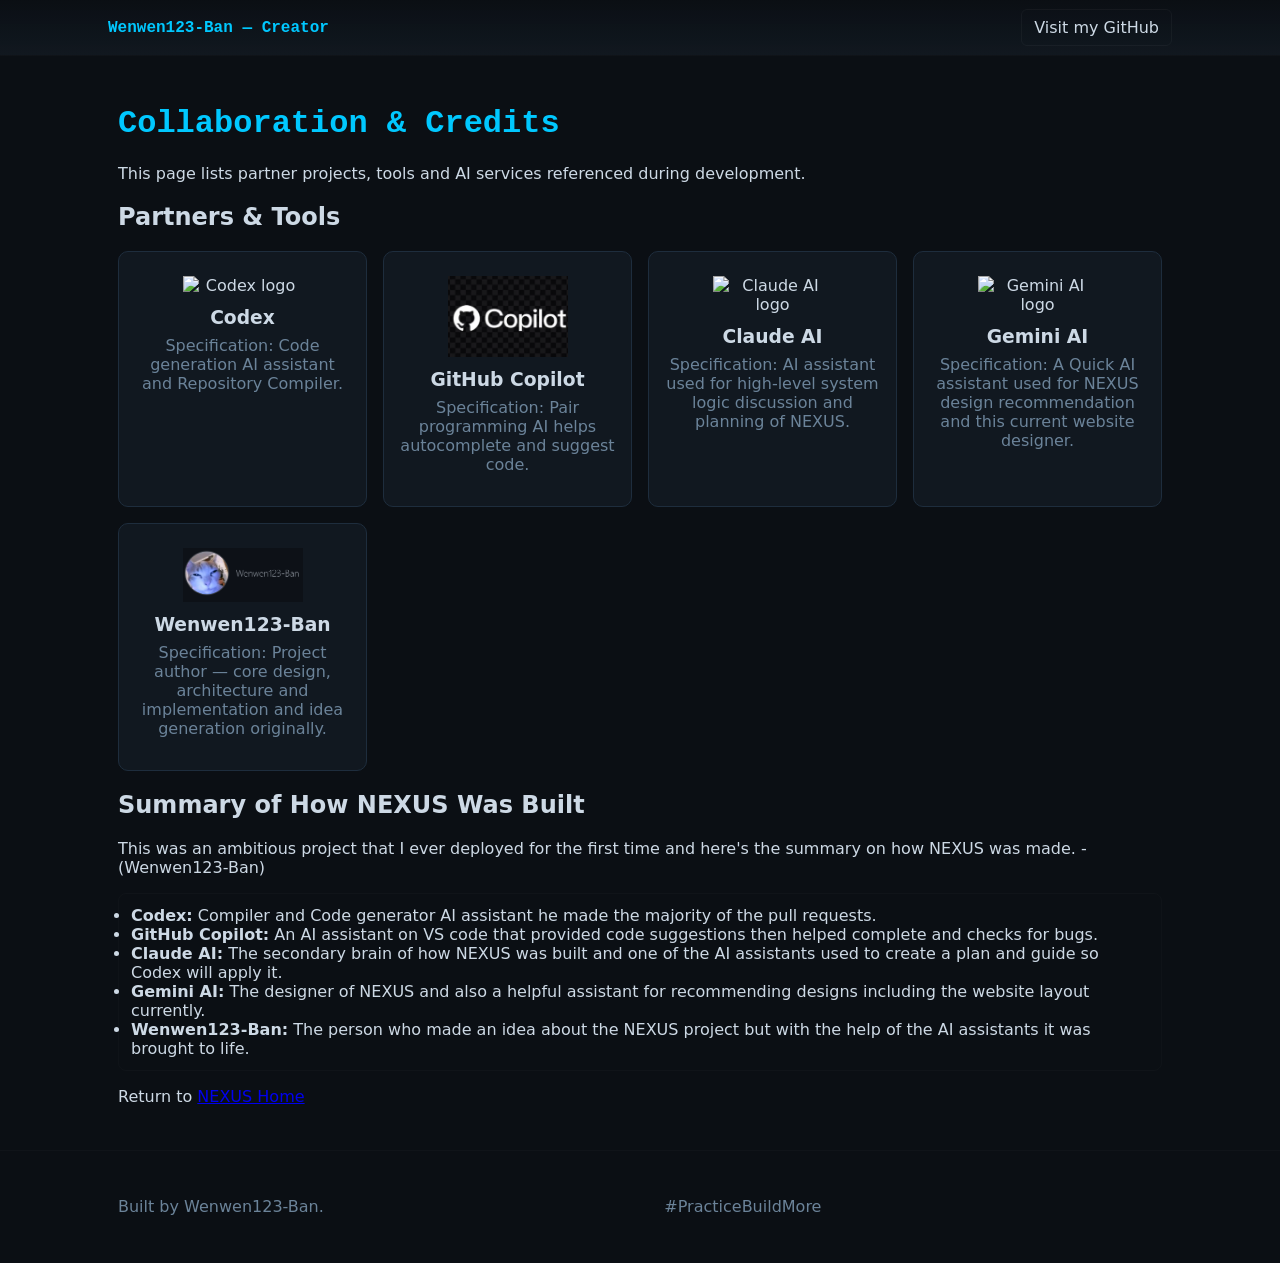
==== docs/collaboration.html @ e73317d1 ""NEW"" ====
<!doctype html>
<html lang="en">
<head>
  <meta charset="utf-8" />
  <meta name="viewport" content="width=device-width,initial-scale=1" />
  <title>Collaboration — NEXUS Credits</title>
  <link rel="stylesheet" href="style.css">
</head>
<body>
  <header class="collab-header">
    <div class="container">
      <div class="name-tag">Wenwen123-Ban — Creator</div>
      <div class="profile-link"><a href="https://github.com/YOUR_GITHUB_USERNAME" target="_blank" rel="noopener">Visit my GitHub</a></div>
    </div>
  </header>

  <main class="container collab-main">
    <h1>Collaboration & Credits</h1>
    <p class="muted">This page lists partner projects, tools and AI services referenced during development.</p>

    <section class="partners">
      <h2>Partners & Tools</h2>
      <div class="partner-grid">
        <div class="partner-card">
          <img src="assets/codex.png" alt="Codex logo">
          <h3>Codex</h3>
          <p class="spec">Specification: <span class="spec-text">Code generation AI assistant and Repository Compiler.</span></p>
        </div>

        <div class="partner-card">
          <img src="assets/Copilot.png" alt="GitHub Copilot logo">
          <h3>GitHub Copilot</h3>
          <p class="spec">Specification: <span class="spec-text">Pair programming AI helps autocomplete and suggest code.</span></p>
        </div>

        <div class="partner-card">
          <img src="assets/claude.png" alt="Claude AI logo">
          <h3>Claude AI</h3>
          <p class="spec">Specification: <span class="spec-text">AI assistant used for high-level system logic discussion and planning of NEXUS.</span></p>
        </div>

        <div class="partner-card">
          <img src="assets/gemini.png" alt="Gemini AI logo">
          <h3>Gemini AI</h3>
          <p class="spec">Specification: <span class="spec-text">A Quick AI assistant used for NEXUS design recommendation and this current website designer.</span></p>
        </div>

        <div class="partner-card">
          <img src="assets/Wenwen123-Ban.png" alt="Creator logo">
          <h3>Wenwen123-Ban</h3>
          <p class="spec">Specification: <span class="spec-text">Project author — core design, architecture and implementation and idea generation originally.</span></p>
        </div>
      </div>
    </section>

    <section class="spec-area">
      <h2>Summary of How NEXUS Was Built</h2>
      <p class="muted">This was an ambitious project that I ever deployed for the first time and here's the summary on how NEXUS was made. - (Wenwen123-Ban) </p>
      <ul class="spec-list">
        <li><strong>Codex:</strong> <span id="spec-codex">Compiler and Code generator AI assistant he made the majority of the pull requests.</span></li>
        <li><strong>GitHub Copilot:</strong> <span id="spec-copilot">An AI assistant on VS code that provided code suggestions then helped complete and checks for bugs.</span></li>
        <li><strong>Claude AI:</strong> <span id="spec-claude">The secondary brain of how NEXUS was built and one of the AI assistants used to create a plan and guide so Codex will apply it.</span></li>
        <li><strong>Gemini AI:</strong> <span id="spec-gemini">The designer of NEXUS and also a helpful assistant for recommending designs including the website layout currently.</span></li>
        <li><strong>Wenwen123-Ban:</strong> <span id="spec-erwin">The person who made an idea about the NEXUS project but with the help of the AI assistants it was brought to life.</span></li>
      </ul>
    </section>

    <p class="muted">Return to <a href="index.html">NEXUS Home</a></p>
  </main>

  <footer class="site-footer">
    <div class="container footer-inner">
      <div class="credits">Built by Wenwen123-Ban.</div>
      <div class="license">#PracticeBuildMore</div>
      <div></div>
    </div>
  </footer>

</body>
</html>
---- docs/style.css ----
:root{
  --bg-base: #0b0f14;
  --bg-card: #111820;
  --border: #1e2d3d;
  --cyan: #00c8ff;
  --green: #00e676;
  --text: #cdd9e5;
  --text-dim: #6b8399;
  --font-ui: 'Segoe UI', system-ui, -apple-system, 'Inter', sans-serif;
  --font-mono: 'Cascadia Code', 'Consolas', monospace;
}

*{box-sizing:border-box}
html,body{height:100%}
body{margin:0;background:var(--bg-base);color:var(--text);font-family:var(--font-ui);-webkit-font-smoothing:antialiased}
.container{max-width:1100px;margin:0 auto;padding:28px}

/* Header */
.site-header{position:sticky;top:0;background:linear-gradient(180deg, rgba(11,15,20,0.96), rgba(11,15,20,0.86));backdrop-filter:blur(6px);border-bottom:1px solid rgba(255,255,255,0.02);z-index:40}
.nav{display:flex;align-items:center;justify-content:space-between}
.brand{font-family:var(--font-mono);letter-spacing:2px;color:var(--cyan);text-decoration:none;font-weight:700;font-size:20px}
.nav-links{display:flex;list-style:none;margin:0;padding:0}
.nav-links li{margin-left:18px}
.nav-links a{color:var(--text);text-decoration:none;font-weight:600}
.menu-toggle{display:none;background:none;border:0;color:var(--text);font-size:20px}

/* Hero */
.hero{display:grid;grid-template-columns:1fr 480px;gap:36px;align-items:center;padding-top:48px;padding-bottom:48px}
.nexus-title{font-family:var(--font-mono);font-size:56px;margin:0;color:var(--cyan)}
.tagline{font-size:18px;color:var(--text-dim);margin:12px 0 20px}
.btn{display:inline-block;padding:12px 18px;border-radius:8px;text-decoration:none;font-weight:700}
.btn.download{background:linear-gradient(90deg,var(--cyan),#66f0ff);color:#001018;box-shadow:0 6px 24px rgba(0,200,255,0.06);transition:all .18s}
.btn.download:hover{transform:translateY(-3px);box-shadow:0 12px 36px rgba(0,200,255,0.12)}
.btn.ghost{margin-left:12px;background:transparent;border:1px solid rgba(255,255,255,0.04);color:var(--text)}
.hero-preview .preview-card{background:var(--bg-card);border:1px solid var(--border);padding:16px;border-radius:8px}
.hero-preview img{width:100%;height:auto;border-radius:4px;display:block}

/* About */
.about h2,.features h2,.action h2{margin-top:0;color:var(--cyan);font-family:var(--font-mono)}
.problem-solution{display:flex;gap:20px}
.problem,.solution{background:transparent;padding:16px;border-radius:8px;border:1px solid rgba(255,255,255,0.02)}
.problem h3,.solution h3{margin:0 0 8px;color:var(--text)}

/* Features grid */
.grid{display:grid;grid-template-columns:repeat(auto-fit,minmax(300px,1fr));gap:18px;margin-top:18px}
.card{background:var(--bg-card);padding:18px;border-radius:10px;border:1px solid var(--border);transition:box-shadow .15s,border-color .15s}
.card .icon{font-size:20px;margin-bottom:8px;color:var(--cyan)}
.card:hover{box-shadow:0 6px 20px rgba(0,200,255,0.06);border-color:rgba(0,200,255,0.18)}

/* Terminal blocks */
.terminal-block{background:#000;color:var(--green);padding:20px;border-radius:8px;font-family:var(--font-mono);border:1px solid var(--border);overflow:auto}
.terminal-block code{white-space:pre-wrap;color:var(--green)}

/* Spotlight */
.spotlight{background:var(--bg-card);padding:40px 0;border-top:1px solid rgba(255,255,255,0.02)}
.spot-grid{display:grid;grid-template-columns:1fr 1fr;gap:18px}
.spot-card{background:#0f1720;padding:18px;border-radius:10px;border:1px solid var(--border)}

/* Footer */
.site-footer{border-top:1px solid rgba(255,255,255,0.02);padding:18px;color:var(--text-dim)}
.footer-inner{display:flex;gap:12px;align-items:center;justify-content:space-between}

/* Responsive */
@media (max-width:980px){
  .hero{grid-template-columns:1fr}
  .nav-links{display:none;position:absolute;left:0;right:0;top:56px;background:var(--bg-base);flex-direction:column;padding:12px}
  .nav-links li{margin:8px 0}
  .menu-toggle{display:block}
}

@media (max-width:600px){
  .nexus-title{font-size:40px}
}

/* Collaboration page */
.collab-header{background:linear-gradient(180deg, rgba(11,15,20,0.98), rgba(17,24,32,0.95));border-bottom:1px solid rgba(255,255,255,0.02)}
.collab-header .container{display:flex;justify-content:space-between;align-items:center;padding:18px}
.name-tag{font-family:var(--font-mono);color:var(--cyan);font-weight:700}
.profile-link a{color:var(--text);text-decoration:none;border:1px solid rgba(255,255,255,0.04);padding:8px 12px;border-radius:6px}
.collab-main h1{font-family:var(--font-mono);color:var(--cyan)}
.partner-grid{display:grid;grid-template-columns:repeat(auto-fit,minmax(220px,1fr));gap:16px;margin-top:18px}
.partner-card{background:var(--bg-card);padding:16px;border-radius:10px;border:1px solid var(--border);text-align:center}
.partner-card img{max-width:120px;height:auto;margin:8px auto 12px;display:block}
.partner-card h3{margin:8px 0;color:var(--text)}
.partner-card .spec{color:var(--text-dim);margin-top:8px}
.spec-area .spec-list{background:transparent;border:1px solid rgba(255,255,255,0.02);padding:12px;border-radius:8px}
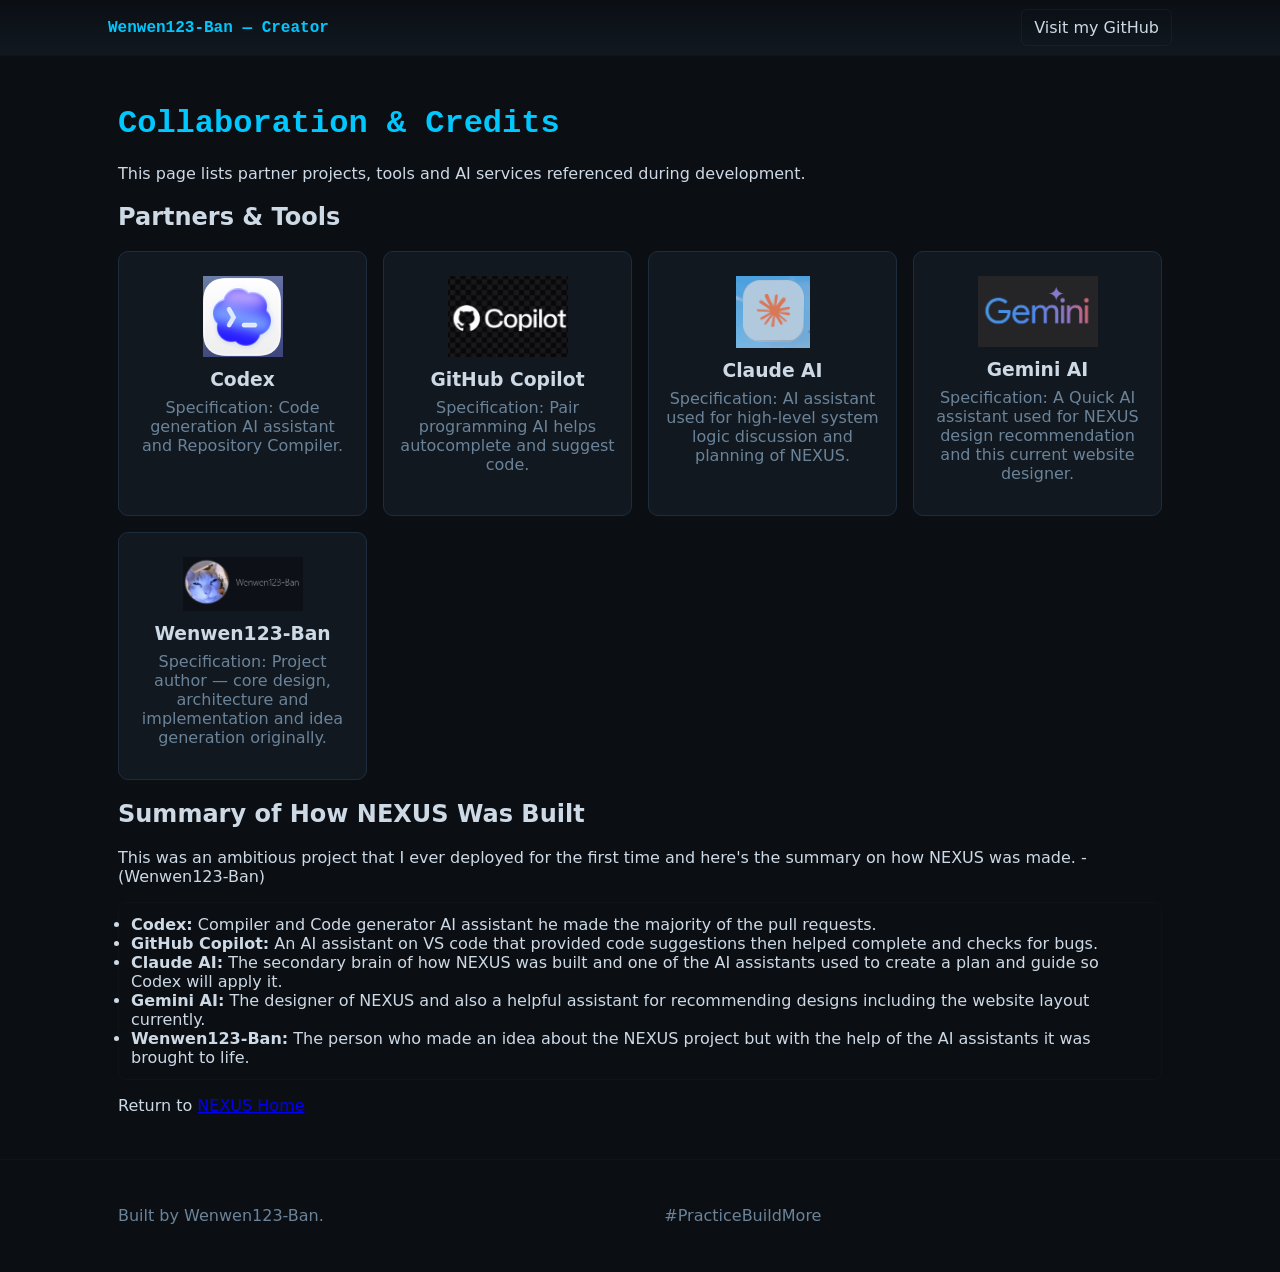
==== commit 6763b2d5: "Update collaboration.html" ====
--- a/docs/collaboration.html
+++ b/docs/collaboration.html
@@ -10,7 +10,7 @@
   <header class="collab-header">
     <div class="container">
       <div class="name-tag">Wenwen123-Ban — Creator</div>
-      <div class="profile-link"><a href="https://github.com/YOUR_GITHUB_USERNAME" target="_blank" rel="noopener">Visit my GitHub</a></div>
+      <div class="profile-link"><a href="https://github.com/Wenwen123-Ban" target="_blank" rel="noopener">Visit my GitHub</a></div>
     </div>
   </header>
 
@@ -22,7 +22,7 @@
       <h2>Partners & Tools</h2>
       <div class="partner-grid">
         <div class="partner-card">
-          <img src="assets/codex.png" alt="Codex logo">
+          <img src="assets/Codex.png" alt="Codex logo">
           <h3>Codex</h3>
           <p class="spec">Specification: <span class="spec-text">Code generation AI assistant and Repository Compiler.</span></p>
         </div>
@@ -34,13 +34,13 @@
         </div>
 
         <div class="partner-card">
-          <img src="assets/claude.png" alt="Claude AI logo">
+          <img src="assets/Claude.png" alt="Claude AI logo">
           <h3>Claude AI</h3>
           <p class="spec">Specification: <span class="spec-text">AI assistant used for high-level system logic discussion and planning of NEXUS.</span></p>
         </div>
 
         <div class="partner-card">
-          <img src="assets/gemini.png" alt="Gemini AI logo">
+          <img src="assets/Gemini.png" alt="Gemini AI logo">
           <h3>Gemini AI</h3>
           <p class="spec">Specification: <span class="spec-text">A Quick AI assistant used for NEXUS design recommendation and this current website designer.</span></p>
         </div>
